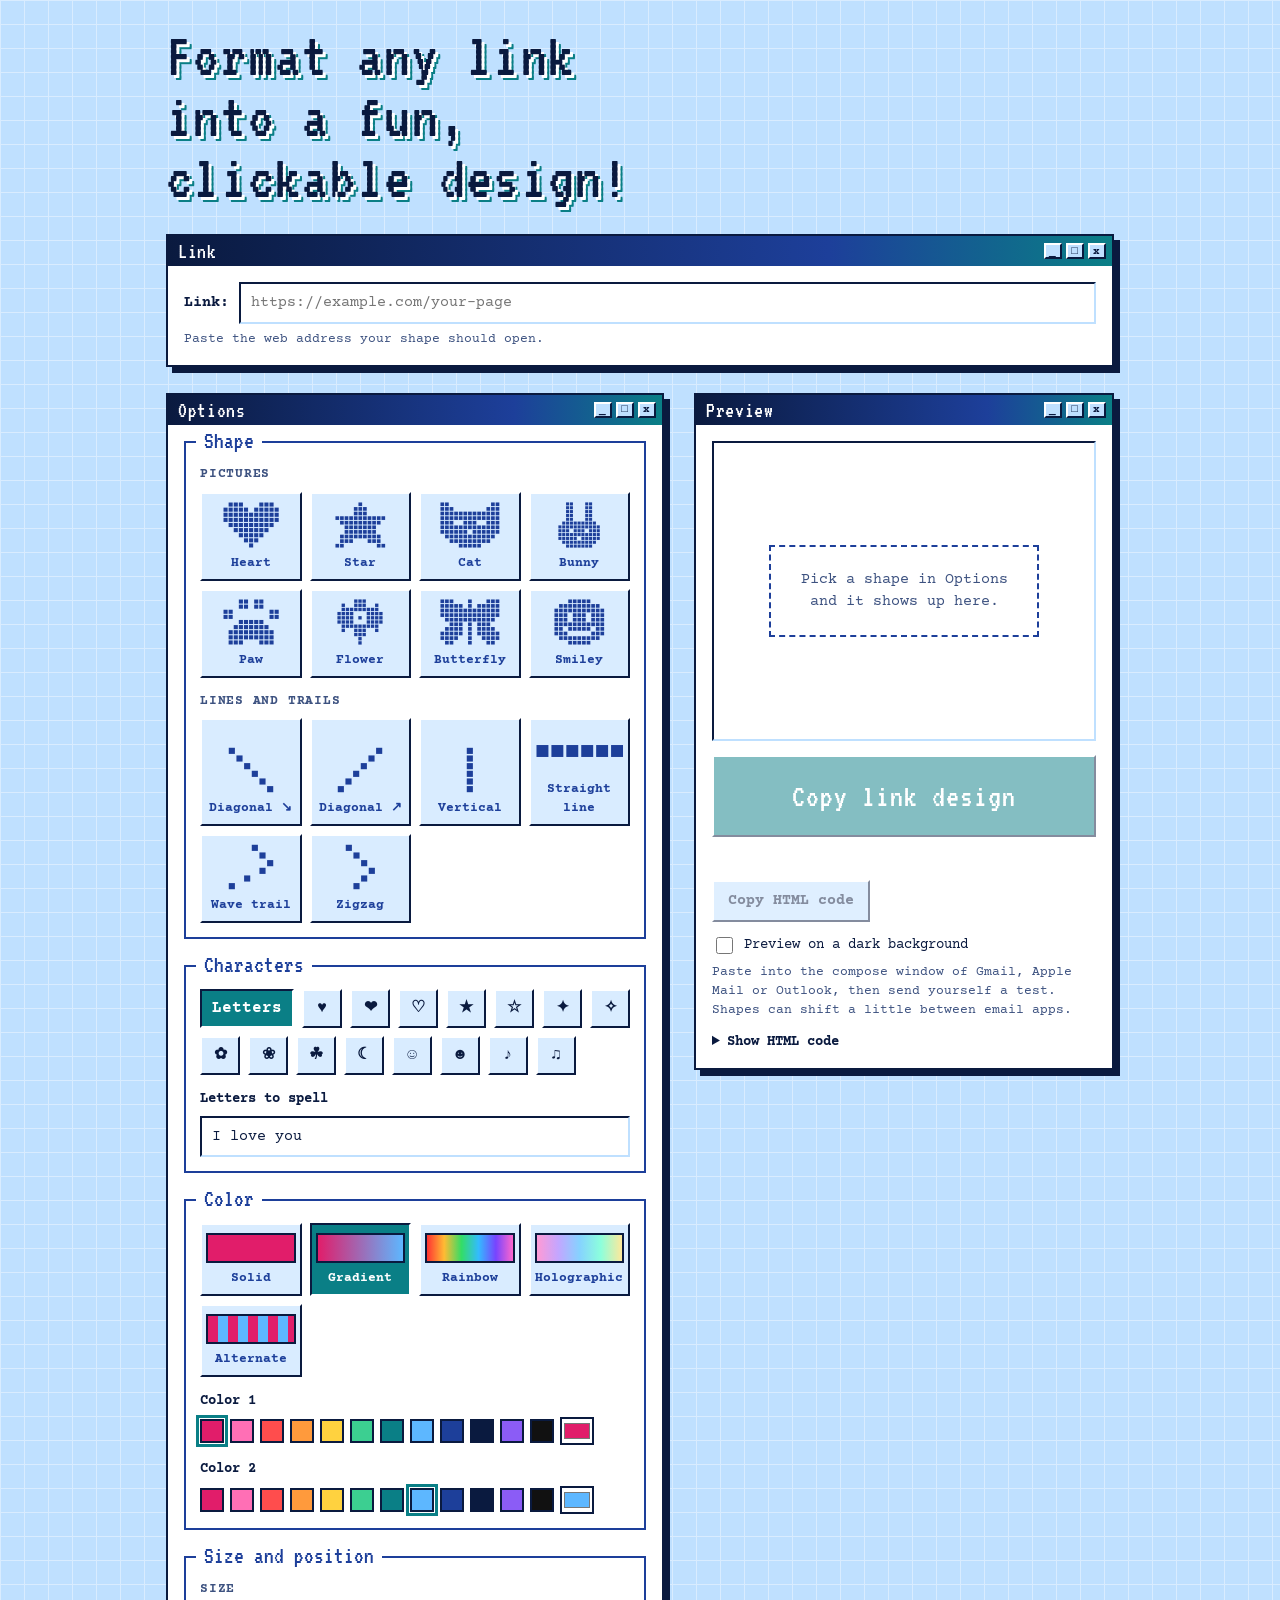
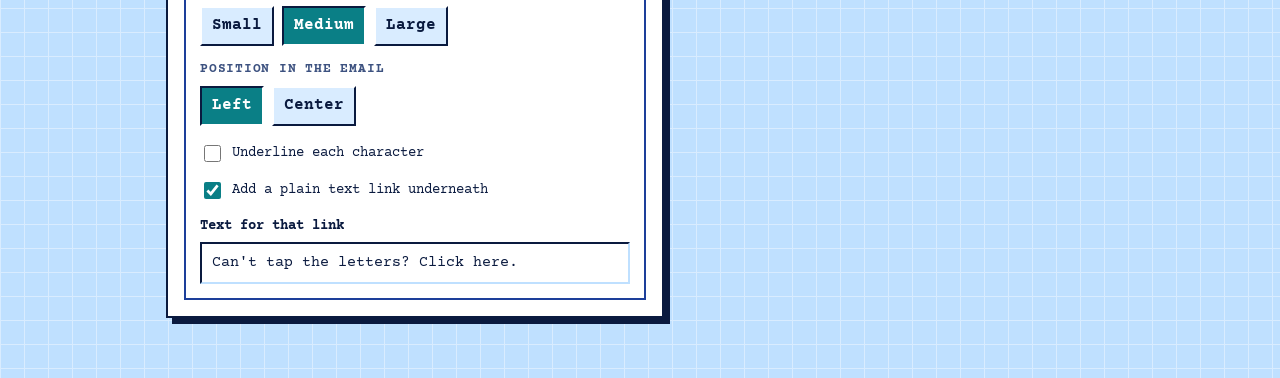
==== index.html @ 416d1ace "Add Click Me! link design generator" ====
<!doctype html>
<html lang="en">
  <head>
    <meta charset="utf-8" />
    <meta name="viewport" content="width=device-width, initial-scale=1" />
    <title>Click Me!</title>
    <meta
      name="description"
      content="Format any link into a fun, clickable design you can paste into an email."
    />
    <link
      rel="icon"
      href="data:image/svg+xml,%3Csvg xmlns='http://www.w3.org/2000/svg' viewBox='0 0 100 100'%3E%3Ctext y='.9em' font-size='90' fill='%230a7f86'%3E%E2%99%A5%3C/text%3E%3C/svg%3E"
    />
    <link rel="preconnect" href="https://fonts.googleapis.com" />
    <link
      href="https://fonts.googleapis.com/css2?family=VT323&family=Courier+Prime:wght@400;700&display=swap"
      rel="stylesheet"
    />
    <link rel="stylesheet" href="css/styles.css" />
    <script src="js/script.js" defer></script>
  </head>
  <body>
    <div class="wrap">
      <header>
        <h1>Format any link into a fun, clickable design!</h1>
      </header>

      <section class="win" aria-labelledby="link-title">
        <div class="bar">
          <span id="link-title">Link</span>
          <span class="dots" aria-hidden="true"><i>_</i><i>&#9633;</i><i>x</i></span>
        </div>
        <div class="body">
          <div class="addr">
            <label for="url">Link:</label>
            <input
              type="text"
              id="url"
              inputmode="url"
              autocomplete="off"
              placeholder="https://example.com/your-page"
            />
          </div>
          <p class="hint" id="url-hint"></p>
        </div>
      </section>

      <div class="main">
        <section class="win preview" aria-labelledby="preview-title">
          <div class="bar">
            <span id="preview-title">Preview</span>
            <span class="dots" aria-hidden="true"><i>_</i><i>&#9633;</i><i>x</i></span>
          </div>
          <div class="body">
            <div class="stage" id="stage"><div id="out"></div></div>

            <button class="btn big" id="copy-design" type="button">Copy link design</button>
            <p class="msg" id="msg" role="status" aria-live="polite"></p>

            <div class="tools">
              <button class="btn" id="copy-code" type="button">Copy HTML code</button>
              <label class="check" for="dark-stage">
                <input type="checkbox" id="dark-stage" /> Preview on a dark background
              </label>
            </div>
            <p class="note">
              Paste into the compose window of Gmail, Apple Mail or Outlook, then send yourself a
              test. Shapes can shift a little between email apps.
            </p>
            <details id="code-box">
              <summary>Show HTML code</summary>
              <textarea id="code" readonly aria-label="HTML code"></textarea>
            </details>
          </div>
        </section>

        <section class="win options" aria-labelledby="options-title">
          <div class="bar">
            <span id="options-title">Options</span>
            <span class="dots" aria-hidden="true"><i>_</i><i>&#9633;</i><i>x</i></span>
          </div>
          <div class="body">
            <div class="groups">
              <fieldset class="group wide">
                <legend>Shape</legend>
                <p class="sub">Pictures</p>
                <div class="tiles" id="shapes"></div>
                <p class="sub">Lines and trails</p>
                <div class="tiles" id="lines"></div>
                <div class="range" id="length-row">
                  <label for="length">Length</label>
                  <input type="range" id="length" min="3" max="16" step="1" value="8" />
                  <output id="length-out" for="length">8</output>
                </div>
              </fieldset>

              <fieldset class="group">
                <legend>Characters</legend>
                <div class="stack">
                  <div class="row" id="fills" role="group" aria-label="Characters"></div>
                  <div>
                    <label class="lbl" for="text">Letters to spell</label>
                    <input
                      type="text"
                      id="text"
                      autocomplete="off"
                      maxlength="40"
                      placeholder="I love you"
                    />
                  </div>
                </div>
              </fieldset>

              <fieldset class="group">
                <legend>Color</legend>
                <div class="stack">
                  <div class="tiles" id="color-modes"></div>
                  <div id="row-a">
                    <span class="lbl">Color 1</span>
                    <div class="swatches" id="swatches-a"></div>
                  </div>
                  <div id="row-b">
                    <span class="lbl">Color 2</span>
                    <div class="swatches" id="swatches-b"></div>
                  </div>
                </div>
              </fieldset>

              <fieldset class="group">
                <legend>Size and position</legend>
                <p class="sub">Size</p>
                <div class="row" id="sizes" role="group" aria-label="Size"></div>
                <p class="sub">Position in the email</p>
                <div class="row" id="aligns" role="group" aria-label="Position"></div>
                <div class="stack stack--spaced">
                  <label class="check" for="underline">
                    <input type="checkbox" id="underline" /> Underline each character
                  </label>
                  <label class="check" for="fallback">
                    <input type="checkbox" id="fallback" checked /> Add a plain text link underneath
                  </label>
                  <div id="fallback-row">
                    <label class="lbl" for="fallback-text">Text for that link</label>
                    <input type="text" id="fallback-text" autocomplete="off" maxlength="80" />
                  </div>
                </div>
              </fieldset>
            </div>
          </div>
        </section>
      </div>
    </div>
  </body>
</html>
---- css/styles.css ----
:root {
  --baby: #bfe0ff;
  --baby-2: #d9ecff;
  --white: #ffffff;
  --navy: #0a1a3f;
  --blue: #1d3f9a;
  --teal: #0a7f86;
  --teal-soft: #c9f0ee;
  --muted: #3d5280;
  --pixel: 'VT323', 'Courier New', monospace;
  --mono: 'Courier Prime', 'Courier New', monospace;
  color-scheme: light;
}
* {
  box-sizing: border-box;
}
html,
body {
  margin: 0;
}
body {
  color: var(--navy);
  font-family: var(--mono);
  font-size: 15px;
  line-height: 1.45;
  background:
    linear-gradient(var(--baby-2) 1px, transparent 1px) 0 0/24px 24px,
    linear-gradient(90deg, var(--baby-2) 1px, transparent 1px) 0 0/24px 24px,
    var(--baby);
}
.wrap {
  max-width: 980px;
  margin: 0 auto;
  padding: 26px 16px 60px;
  display: flex;
  flex-direction: column;
  gap: 26px;
}
header h1 {
  font-family: var(--pixel);
  font-weight: 400;
  font-size: clamp(40px, 7vw, 64px);
  line-height: 0.95;
  margin: 0;
  max-width: 20ch;
  color: var(--navy);
  letter-spacing: 0.02em;
  text-wrap: balance;
  text-shadow:
    3px 3px 0 var(--white),
    5px 5px 0 var(--teal);
}
.main {
  display: grid;
  gap: 26px;
  grid-template-columns: minmax(0, 1fr);
  align-items: start;
}
.preview {
  order: 1;
}
.options {
  order: 2;
}
@media (min-width: 900px) {
  .main {
    grid-template-columns: minmax(0, 1fr) minmax(0, 420px);
    gap: 30px;
  }
  .options {
    order: 1;
    grid-column: 1;
    grid-row: 1;
  }
  .preview {
    order: 2;
    grid-column: 2;
    grid-row: 1;
    position: sticky;
    top: 16px;
  }
}

/* windows */
.win {
  background: var(--white);
  border: 2px solid var(--navy);
  box-shadow: 6px 6px 0 var(--navy);
}
.bar {
  display: flex;
  align-items: center;
  justify-content: space-between;
  padding: 4px 6px 4px 10px;
  background: linear-gradient(90deg, var(--navy), var(--blue) 70%, var(--teal));
  color: var(--white);
  font-family: var(--pixel);
  font-size: 22px;
  line-height: 1;
  letter-spacing: 0.03em;
}
.bar .dots {
  display: flex;
  gap: 4px;
}
.bar .dots i {
  display: inline-grid;
  place-items: center;
  width: 18px;
  height: 16px;
  background: var(--baby);
  border: 2px solid;
  border-color: var(--white) var(--navy) var(--navy) var(--white);
  color: var(--navy);
  font: 700 11px/1 var(--mono);
  font-style: normal;
}
.body {
  padding: 16px;
}

/* address bar */
.addr {
  display: flex;
  align-items: center;
  gap: 10px;
}
.addr label {
  font-weight: 700;
  white-space: nowrap;
}
input[type='text'] {
  flex: 1;
  width: 100%;
  min-width: 0;
  padding: 8px 10px;
  font: inherit;
  color: var(--navy);
  background: var(--white);
  border: 2px solid;
  border-color: var(--navy) var(--baby) var(--baby) var(--navy);
}
input[type='text']:disabled {
  background: var(--baby-2);
  color: var(--muted);
}
.hint {
  margin: 6px 0 0;
  font-size: 13px;
  color: var(--muted);
  min-height: 1.3em;
}

/* stage */
.stage {
  background: #fff;
  color: #222;
  border: 2px solid;
  border-color: var(--navy) var(--baby) var(--baby) var(--navy);
  padding: 28px 20px;
  min-height: 300px;
  overflow-x: auto;
  display: flex;
  align-items: center;
  justify-content: center;
}
.stage.dark {
  background: #101522;
}
.stage #out {
  margin: 0 auto;
}
.empty {
  margin: 0;
  padding: 22px 26px;
  border: 2px dashed var(--blue);
  color: var(--muted);
  text-align: center;
  font-size: 15px;
  max-width: 30ch;
}
.stage.dark .empty {
  color: #a9bbe6;
  border-color: #a9bbe6;
}

/* buttons */
.btn {
  font: inherit;
  font-weight: 700;
  color: var(--navy);
  background: var(--baby);
  border: 2px solid;
  border-color: var(--white) var(--navy) var(--navy) var(--white);
  padding: 8px 14px;
  cursor: pointer;
}
.btn:active:not(:disabled) {
  border-color: var(--navy) var(--white) var(--white) var(--navy);
}
.btn:disabled {
  opacity: 0.5;
  cursor: not-allowed;
}
.btn.big {
  display: block;
  width: 100%;
  margin-top: 14px;
  padding: 16px 18px;
  font-family: var(--pixel);
  font-weight: 400;
  font-size: 32px;
  letter-spacing: 0.03em;
  color: var(--white);
  background: var(--teal);
}
.row {
  display: flex;
  flex-wrap: wrap;
  gap: 8px;
  align-items: center;
}
.tools {
  display: flex;
  flex-wrap: wrap;
  gap: 12px 18px;
  align-items: center;
  justify-content: space-between;
  margin-top: 12px;
}
.msg {
  min-height: 1.4em;
  margin: 10px 0 0;
  font-weight: 700;
  color: var(--teal);
}
.note {
  margin: 6px 0 0;
  font-size: 13px;
  color: var(--muted);
}
.check {
  display: flex;
  align-items: center;
  gap: 8px;
  font-size: 14px;
}
.check input {
  width: 17px;
  height: 17px;
  accent-color: var(--teal);
}
details {
  margin-top: 12px;
  font-size: 14px;
}
summary {
  cursor: pointer;
  font-weight: 700;
}
textarea {
  width: 100%;
  height: 140px;
  margin-top: 8px;
  padding: 8px;
  font: 12px/1.4 var(--mono);
  color: var(--navy);
  background: var(--white);
  border: 2px solid;
  border-color: var(--navy) var(--baby) var(--baby) var(--navy);
  resize: vertical;
}

/* options */
.groups {
  display: grid;
  gap: 26px 18px;
  grid-template-columns: repeat(auto-fit, minmax(240px, 1fr));
}
.group {
  position: relative;
  border: 2px solid var(--blue);
  padding: 22px 14px 14px;
  min-width: 0;
  margin: 0;
}
.group.wide {
  grid-column: 1/-1;
}
.group legend {
  position: absolute;
  top: -14px;
  left: 10px;
  padding: 0 8px;
  background: var(--white);
  font-family: var(--pixel);
  font-size: 24px;
  line-height: 1;
  color: var(--blue);
}
.sub {
  margin: 14px 0 8px;
  font-size: 13px;
  font-weight: 700;
  color: var(--muted);
  text-transform: uppercase;
  letter-spacing: 0.06em;
}
.sub:first-of-type {
  margin-top: 0;
}
.tiles {
  display: grid;
  grid-template-columns: repeat(auto-fill, minmax(82px, 1fr));
  gap: 8px;
}
.tile {
  display: flex;
  flex-direction: column;
  align-items: center;
  justify-content: flex-end;
  gap: 6px;
  padding: 8px 4px 6px;
  font: inherit;
  font-size: 13px;
  font-weight: 700;
  color: var(--blue);
  background: var(--baby-2);
  border: 2px solid;
  border-color: var(--white) var(--navy) var(--navy) var(--white);
  cursor: pointer;
}
.tile svg {
  height: 46px;
  width: auto;
  max-width: 100%;
  display: block;
}
.tile:hover {
  background: var(--baby);
}
.tile[aria-pressed='true'] {
  color: var(--white);
  background: var(--teal);
  border-color: var(--navy) var(--white) var(--white) var(--navy);
}
.tile .sw {
  width: 100%;
  height: 30px;
  border: 2px solid var(--navy);
}
.chip {
  min-width: 40px;
  padding: 6px 10px;
  font: inherit;
  font-size: 16px;
  font-weight: 700;
  color: var(--navy);
  background: var(--baby-2);
  border: 2px solid;
  border-color: var(--white) var(--navy) var(--navy) var(--white);
  cursor: pointer;
}
.chip:hover {
  background: var(--baby);
}
.chip[aria-pressed='true'] {
  color: var(--white);
  background: var(--teal);
  border-color: var(--navy) var(--white) var(--white) var(--navy);
}
.range {
  display: flex;
  align-items: center;
  gap: 12px;
  margin-top: 14px;
}
.range label {
  font-weight: 700;
}
.range input {
  flex: 1;
  accent-color: var(--teal);
}
.range output {
  min-width: 2ch;
  font-weight: 700;
}
.swatches {
  display: flex;
  flex-wrap: wrap;
  gap: 6px;
  align-items: center;
}
.swatch {
  width: 24px;
  height: 24px;
  padding: 0;
  border: 2px solid var(--navy);
  cursor: pointer;
}
.swatch[aria-pressed='true'] {
  outline: 3px solid var(--teal);
  outline-offset: 1px;
}
input[type='color'] {
  width: 34px;
  height: 28px;
  padding: 0;
  border: 2px solid var(--navy);
  background: var(--white);
  cursor: pointer;
}
.lbl {
  display: block;
  margin: 0 0 6px;
  font-weight: 700;
  font-size: 14px;
}
.stack {
  display: flex;
  flex-direction: column;
  gap: 14px;
}
.stack--spaced {
  margin-top: 16px;
}

button:focus-visible,
input:focus-visible,
summary:focus-visible,
textarea:focus-visible {
  outline: 3px solid var(--teal);
  outline-offset: 2px;
}

/* sparkle trail */
.spark {
  position: fixed;
  z-index: 50;
  pointer-events: none;
  font-size: 16px;
  line-height: 1;
  text-shadow: 0 0 2px var(--navy);
  animation: fall 0.8s ease-out forwards;
}
@keyframes fall {
  0% {
    opacity: 1;
    transform: translate(-50%, -50%) scale(1);
  }
  100% {
    opacity: 0;
    transform: translate(-50%, 16px) scale(0.3) rotate(120deg);
  }
}
@media (prefers-reduced-motion: reduce) {
  .spark {
    display: none;
  }
}
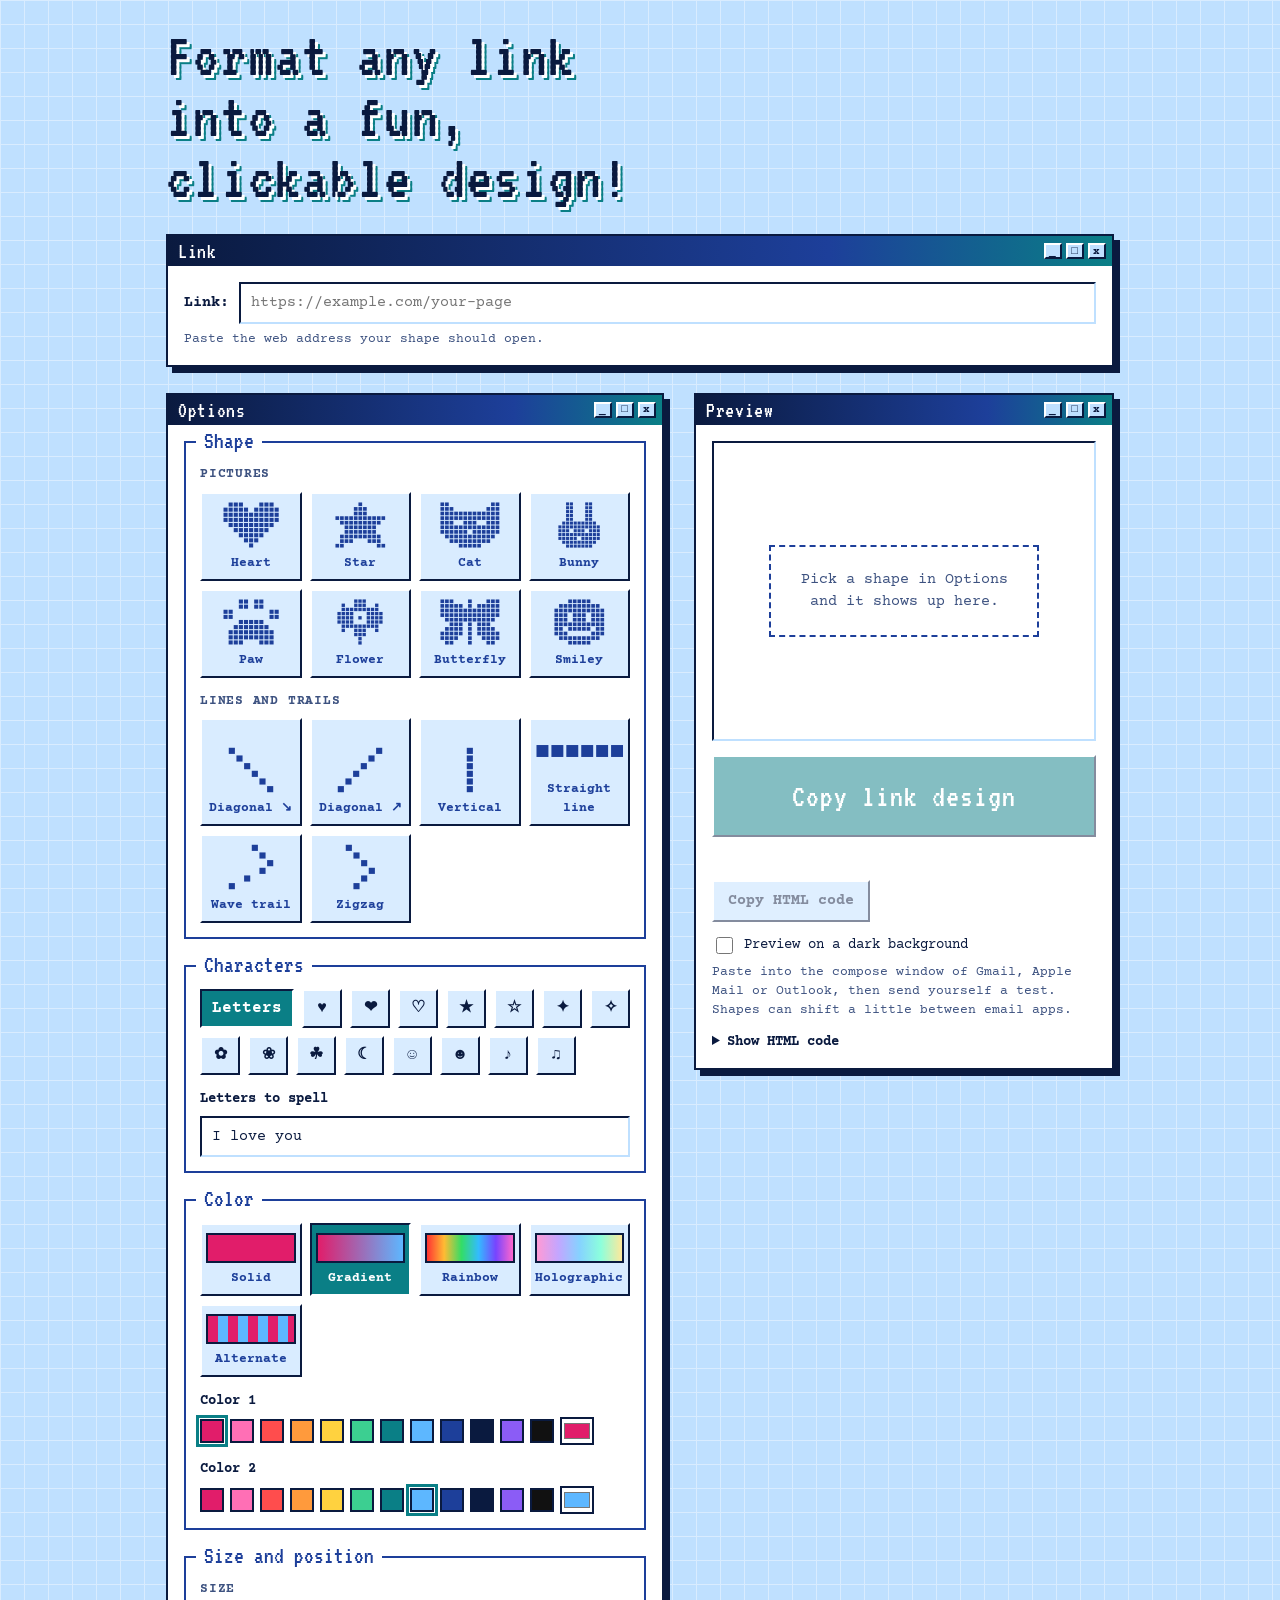
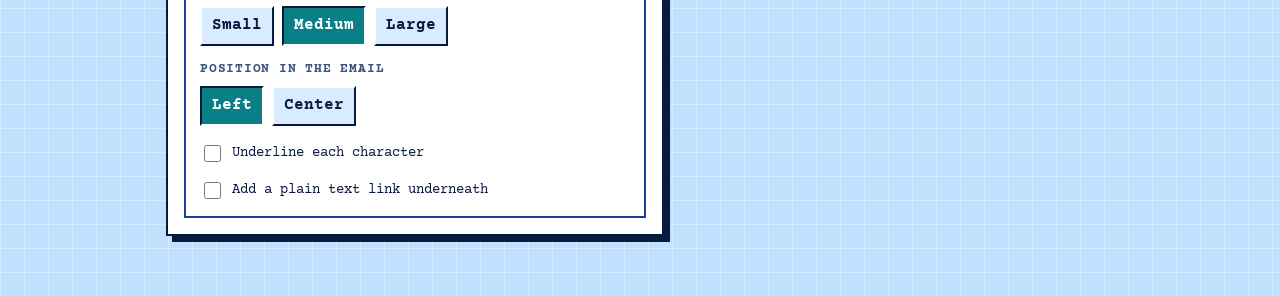
==== commit 8649d514: "Turn off the plain text link by default" ====
--- a/index.html
+++ b/index.html
@@ -138,7 +138,7 @@
                     <input type="checkbox" id="underline" /> Underline each character
                   </label>
                   <label class="check" for="fallback">
-                    <input type="checkbox" id="fallback" checked /> Add a plain text link underneath
+                    <input type="checkbox" id="fallback" /> Add a plain text link underneath
                   </label>
                   <div id="fallback-row">
                     <label class="lbl" for="fallback-text">Text for that link</label>
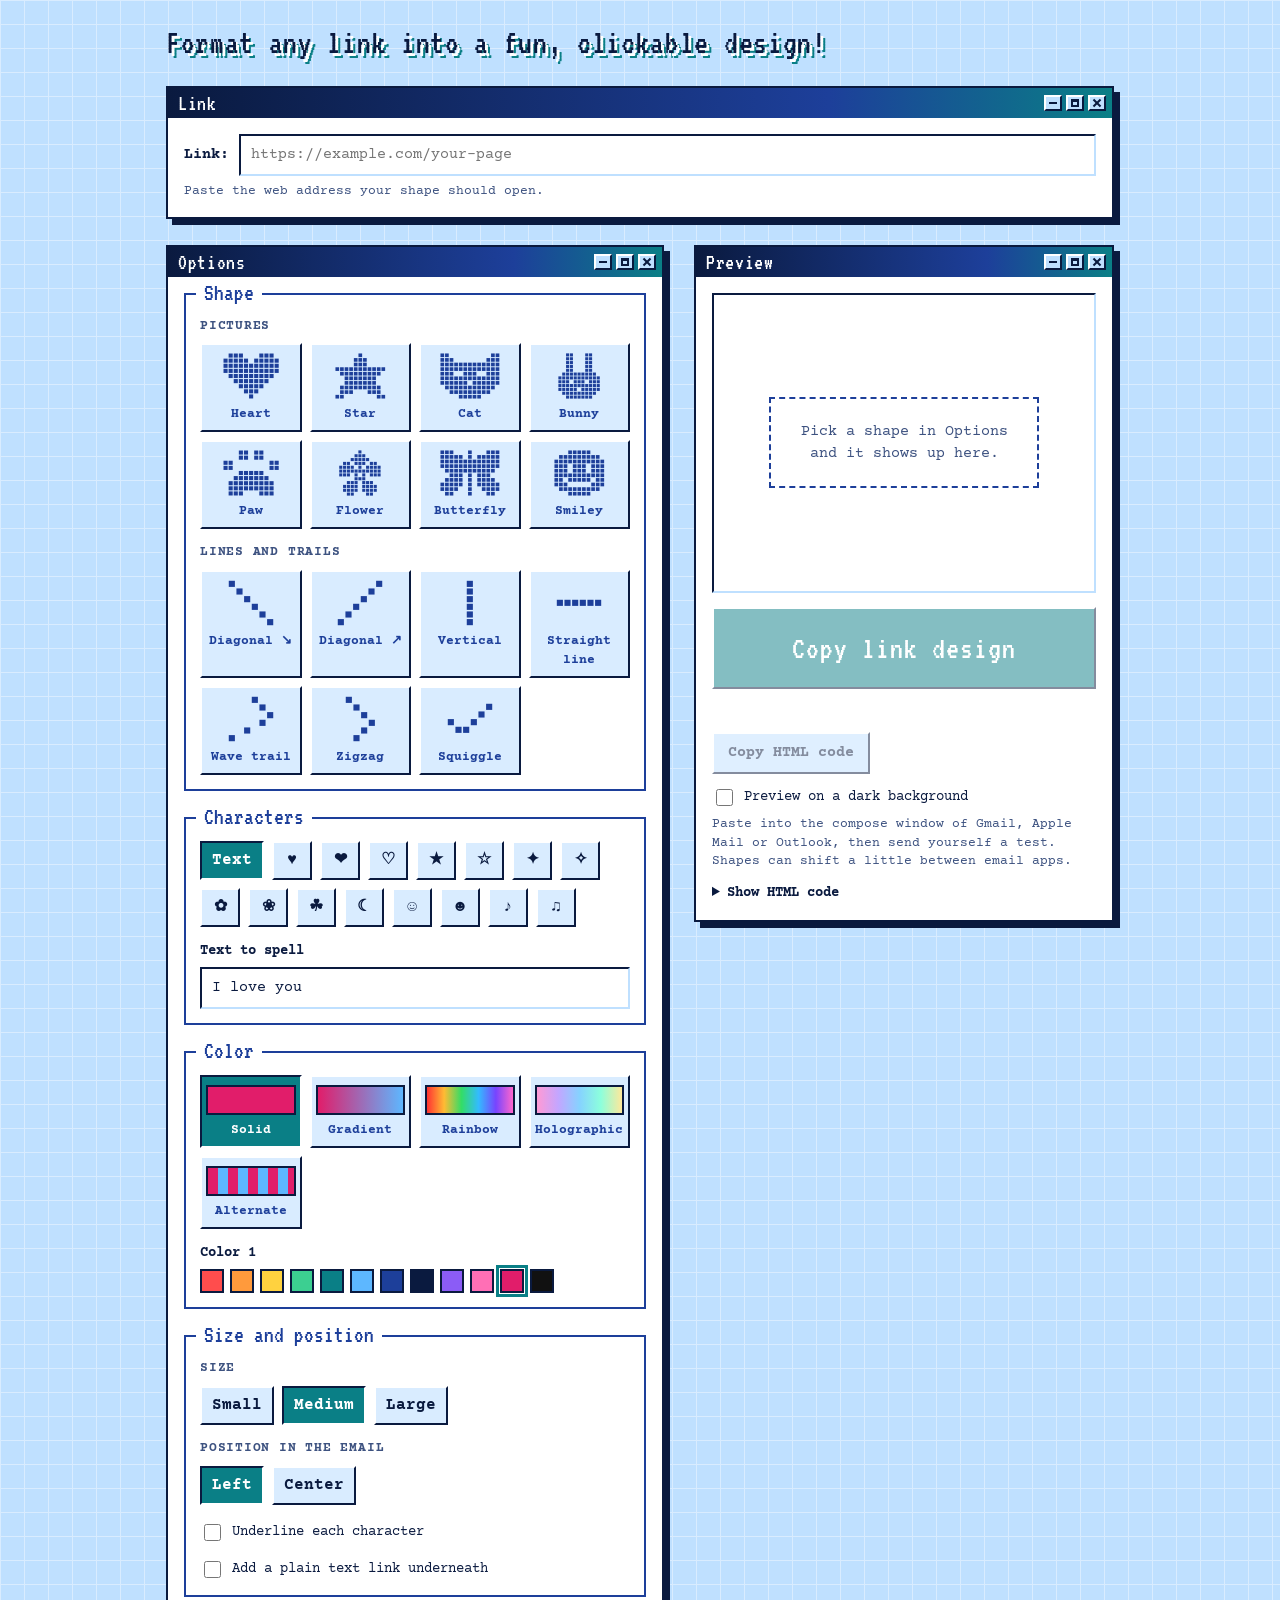
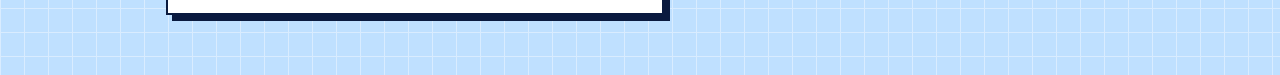
==== commit 563106d3: "Update layout, add squiggle and spiral shapes, fix flower" ====
--- a/index.html
+++ b/index.html
@@ -29,7 +29,9 @@
       <section class="win" aria-labelledby="link-title">
         <div class="bar">
           <span id="link-title">Link</span>
-          <span class="dots" aria-hidden="true"><i>_</i><i>&#9633;</i><i>x</i></span>
+          <span class="dots" aria-hidden="true"
+            ><i class="min"></i><i class="max"></i><i class="close"></i
+          ></span>
         </div>
         <div class="body">
           <div class="addr">
@@ -50,7 +52,9 @@
         <section class="win preview" aria-labelledby="preview-title">
           <div class="bar">
             <span id="preview-title">Preview</span>
-            <span class="dots" aria-hidden="true"><i>_</i><i>&#9633;</i><i>x</i></span>
+            <span class="dots" aria-hidden="true"
+              ><i class="min"></i><i class="max"></i><i class="close"></i
+            ></span>
           </div>
           <div class="body">
             <div class="stage" id="stage"><div id="out"></div></div>
@@ -78,7 +82,9 @@
         <section class="win options" aria-labelledby="options-title">
           <div class="bar">
             <span id="options-title">Options</span>
-            <span class="dots" aria-hidden="true"><i>_</i><i>&#9633;</i><i>x</i></span>
+            <span class="dots" aria-hidden="true"
+              ><i class="min"></i><i class="max"></i><i class="close"></i
+            ></span>
           </div>
           <div class="body">
             <div class="groups">
@@ -100,7 +106,7 @@
                 <div class="stack">
                   <div class="row" id="fills" role="group" aria-label="Characters"></div>
                   <div>
-                    <label class="lbl" for="text">Letters to spell</label>
+                    <label class="lbl" for="text">Text to spell</label>
                     <input
                       type="text"
                       id="text"
--- a/css/styles.css
+++ b/css/styles.css
@@ -39,13 +39,13 @@
 header h1 {
   font-family: var(--pixel);
   font-weight: 400;
-  font-size: clamp(40px, 7vw, 64px);
-  line-height: 0.95;
+  /* Scales with the screen so the whole heading stays on one line. */
+  font-size: clamp(14px, calc((100vw - 32px) / 28), 34px);
+  line-height: 1;
   margin: 0;
-  max-width: 20ch;
+  white-space: nowrap;
   color: var(--navy);
   letter-spacing: 0.02em;
-  text-wrap: balance;
   text-shadow:
     3px 3px 0 var(--white),
     5px 5px 0 var(--teal);
@@ -104,16 +104,45 @@
   gap: 4px;
 }
 .bar .dots i {
-  display: inline-grid;
-  place-items: center;
+  position: relative;
+  display: block;
   width: 18px;
   height: 16px;
   background: var(--baby);
   border: 2px solid;
   border-color: var(--white) var(--navy) var(--navy) var(--white);
-  color: var(--navy);
-  font: 700 11px/1 var(--mono);
-  font-style: normal;
+}
+.bar .dots i::before,
+.bar .dots i::after {
+  content: '';
+  position: absolute;
+  top: 50%;
+  left: 50%;
+  box-sizing: border-box;
+  transform: translate(-50%, -50%);
+}
+.bar .dots .min::before {
+  width: 8px;
+  height: 2px;
+  background: var(--navy);
+}
+.bar .dots .max::before {
+  width: 8px;
+  height: 8px;
+  border: 2px solid var(--navy);
+  border-top-width: 3px;
+}
+.bar .dots .close::before,
+.bar .dots .close::after {
+  width: 10px;
+  height: 2px;
+  background: var(--navy);
+}
+.bar .dots .close::before {
+  transform: translate(-50%, -50%) rotate(45deg);
+}
+.bar .dots .close::after {
+  transform: translate(-50%, -50%) rotate(-45deg);
 }
 .body {
   padding: 16px;
@@ -318,7 +347,7 @@
   display: flex;
   flex-direction: column;
   align-items: center;
-  justify-content: flex-end;
+  justify-content: flex-start;
   gap: 6px;
   padding: 8px 4px 6px;
   font: inherit;
@@ -330,11 +359,15 @@
   border-color: var(--white) var(--navy) var(--navy) var(--white);
   cursor: pointer;
 }
+.tile .thumb {
+  display: flex;
+  align-items: center;
+  justify-content: center;
+  height: 46px;
+}
 .tile svg {
-  height: 46px;
-  width: auto;
-  max-width: 100%;
   display: block;
+  flex: none;
 }
 .tile:hover {
   background: var(--baby);
@@ -402,14 +435,6 @@
 .swatch[aria-pressed='true'] {
   outline: 3px solid var(--teal);
   outline-offset: 1px;
-}
-input[type='color'] {
-  width: 34px;
-  height: 28px;
-  padding: 0;
-  border: 2px solid var(--navy);
-  background: var(--white);
-  cursor: pointer;
 }
 .lbl {
   display: block;
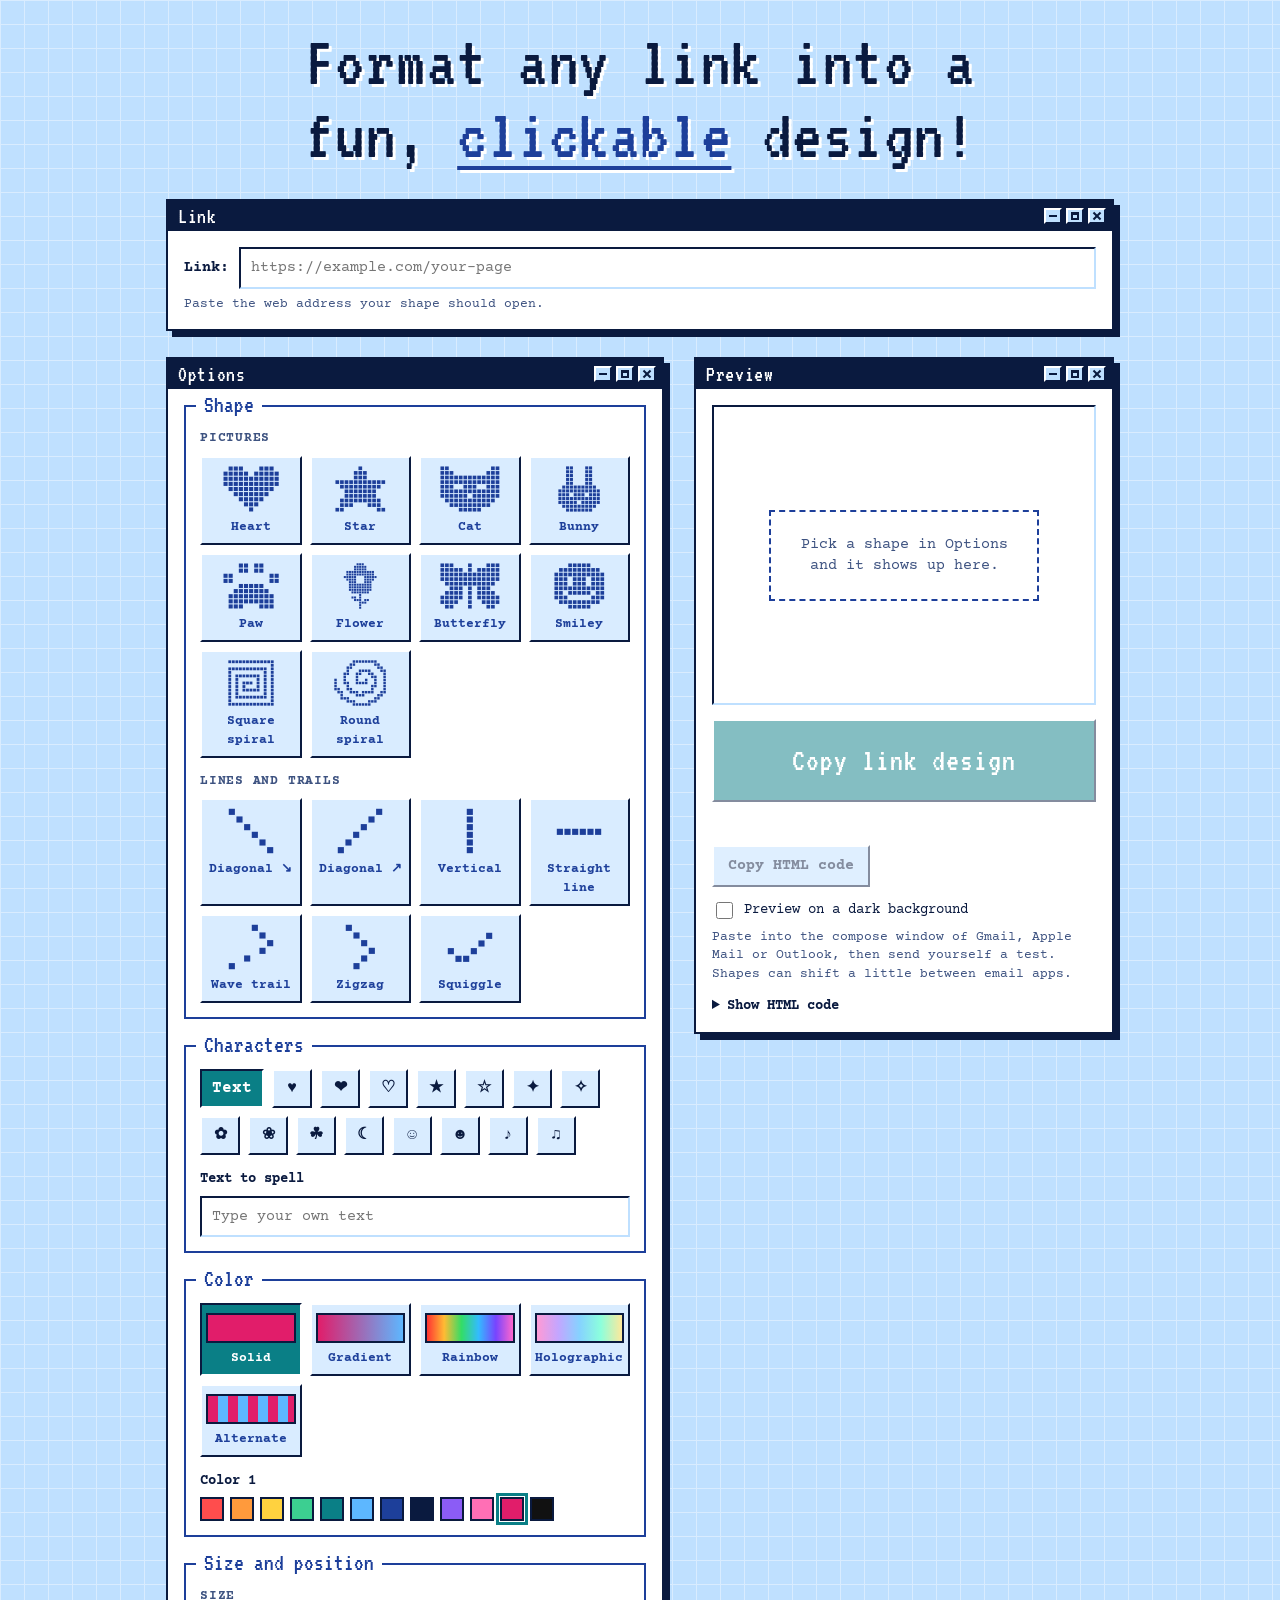
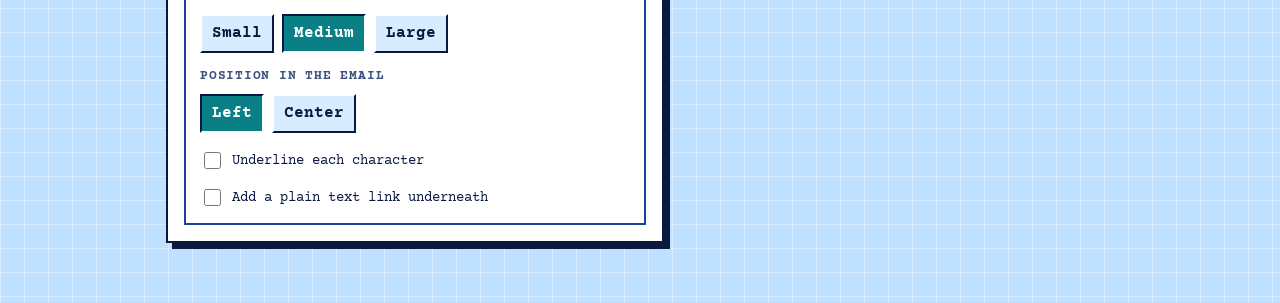
==== commit 77215da6: "Redesign header and flower, add squiggle and spiral shapes, remove default text" ====
--- a/index.html
+++ b/index.html
@@ -21,11 +21,10 @@
     <script src="js/script.js" defer></script>
   </head>
   <body>
+    <header>
+      <h1>Format any link into a fun, <span class="hl">clickable</span> design!</h1>
+    </header>
     <div class="wrap">
-      <header>
-        <h1>Format any link into a fun, clickable design!</h1>
-      </header>
-
       <section class="win" aria-labelledby="link-title">
         <div class="bar">
           <span id="link-title">Link</span>
@@ -112,7 +111,7 @@
                       id="text"
                       autocomplete="off"
                       maxlength="40"
-                      placeholder="I love you"
+                      placeholder="Type your own text"
                     />
                   </div>
                 </div>
--- a/css/styles.css
+++ b/css/styles.css
@@ -36,19 +36,28 @@
   flex-direction: column;
   gap: 26px;
 }
+header {
+  text-align: center;
+  padding: 26px 16px 0;
+}
 header h1 {
   font-family: var(--pixel);
   font-weight: 400;
   /* Scales with the screen so the whole heading stays on one line. */
-  font-size: clamp(14px, calc((100vw - 32px) / 28), 34px);
+  font-size: clamp(20px, calc((100vw - 32px) / 17), 96px);
+  text-align: center;
   line-height: 1;
   margin: 0;
-  white-space: nowrap;
+  text-wrap: balance;
   color: var(--navy);
   letter-spacing: 0.02em;
-  text-shadow:
-    3px 3px 0 var(--white),
-    5px 5px 0 var(--teal);
+  text-shadow: 3px 3px 0 var(--white);
+}
+header h1 .hl {
+  color: var(--blue);
+  text-decoration: underline;
+  text-decoration-thickness: 0.06em;
+  text-underline-offset: 0.12em;
 }
 .main {
   display: grid;
@@ -92,7 +101,7 @@
   align-items: center;
   justify-content: space-between;
   padding: 4px 6px 4px 10px;
-  background: linear-gradient(90deg, var(--navy), var(--blue) 70%, var(--teal));
+  background: var(--navy);
   color: var(--white);
   font-family: var(--pixel);
   font-size: 22px;
